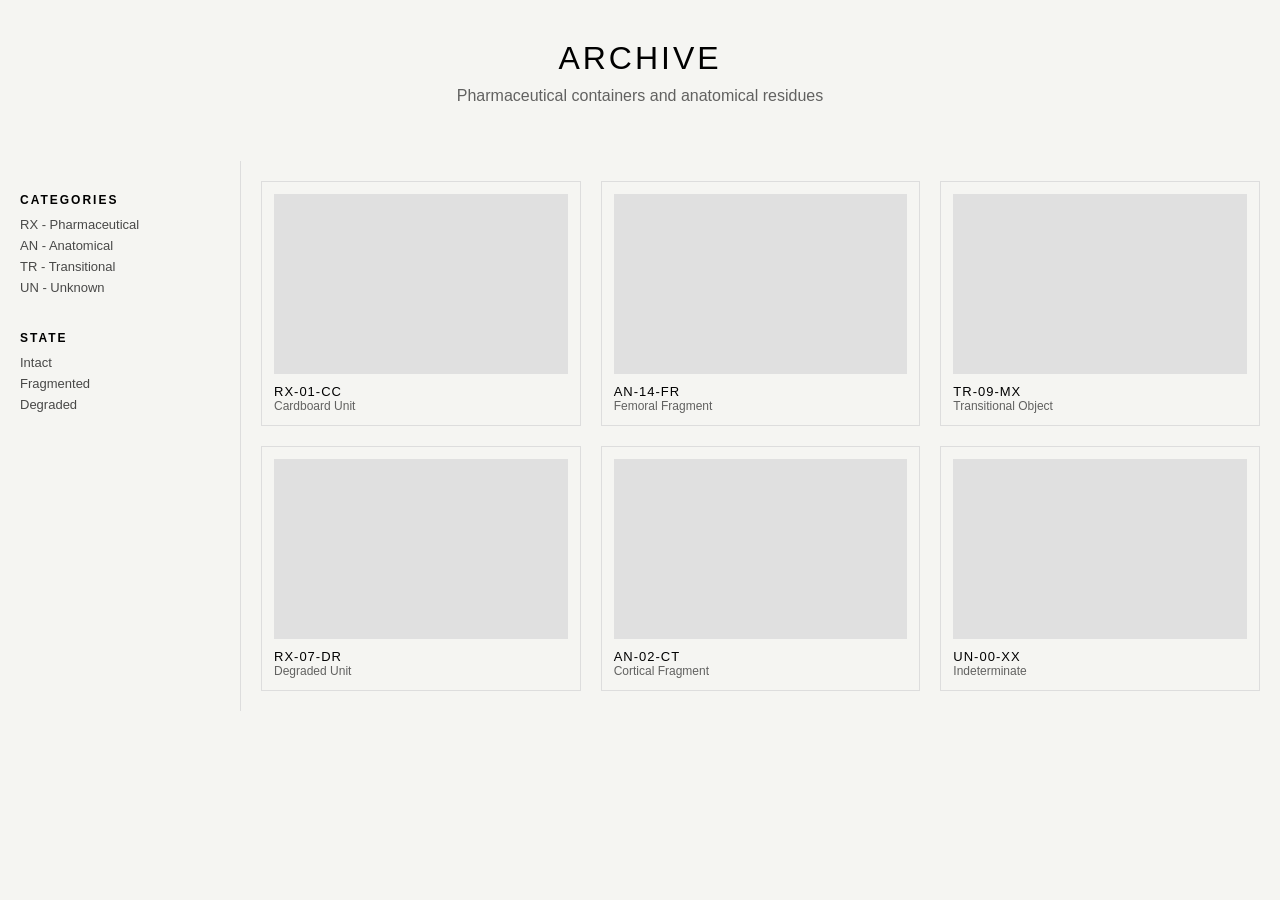
==== archive.html @ 958d3858 "Initial Commit" ====
<!DOCTYPE html>
<html>
<head>
  <title>Archive - From Cure to Containment</title>

  <style>
    body {
      margin: 0;
      font-family: Arial, sans-serif;
      background: #f5f5f2;
    }

    /* HEADER */
    .header {
      padding: 40px;
      text-align: center;
    }

    .header h1 {
      letter-spacing: 3px;
      font-weight: 300;
      margin: 0;
    }

    .header p {
      opacity: 0.6;
      margin-top: 10px;
    }

    /* LAYOUT */
    .container {
      display: flex;
    }

    /* SIDEBAR */
    .sidebar {
      width: 200px;
      padding: 20px;
      border-right: 1px solid #ddd;
    }

    .sidebar h3 {
      font-size: 12px;
      letter-spacing: 2px;
      margin-bottom: 10px;
    }

    .sidebar p {
      font-size: 13px;
      margin: 6px 0;
      opacity: 0.7;
    }

    /* GRID */
    .grid {
      flex: 1;
      display: grid;
      grid-template-columns: repeat(3, 1fr);
      gap: 20px;
      padding: 20px;
    }

    /* CARD */
    .card {
      border: 1px solid #ddd;
      padding: 12px;
      text-decoration: none;
      color: black;
      transition: 0.2s ease;
      background: #f5f5f2;
    }

    .card:hover {
      background: #000;
      color: #fff;
    }

    .img {
      width: 100%;
      height: 180px;
      background: #e0e0e0;
      margin-bottom: 10px;
    }

    .code {
      font-size: 13px;
      letter-spacing: 1px;
    }

    .label {
      font-size: 12px;
      opacity: 0.6;
    }

  </style>
</head>

<body>

  <!-- HEADER -->
  <div class="header">
    <h1>ARCHIVE</h1>
    <p>Pharmaceutical containers and anatomical residues</p>
  </div>

  <!-- MAIN LAYOUT -->
  <div class="container">

    <!-- SIDEBAR -->
    <div class="sidebar">
      <h3>CATEGORIES</h3>
      <p>RX - Pharmaceutical</p>
      <p>AN - Anatomical</p>
      <p>TR - Transitional</p>
      <p>UN - Unknown</p>

      <br>

      <h3>STATE</h3>
      <p>Intact</p>
      <p>Fragmented</p>
      <p>Degraded</p>
    </div>

    <!-- GRID -->
    <div class="grid">

      <a href="entry.html" class="card">
        <div class="img"></div>
        <div class="code">RX-01-CC</div>
        <div class="label">Cardboard Unit</div>
      </a>

      <a href="entry.html" class="card">
        <div class="img"></div>
        <div class="code">AN-14-FR</div>
        <div class="label">Femoral Fragment</div>
      </a>

      <a href="entry.html" class="card">
        <div class="img"></div>
        <div class="code">TR-09-MX</div>
        <div class="label">Transitional Object</div>
      </a>

      <a href="entry.html" class="card">
        <div class="img"></div>
        <div class="code">RX-07-DR</div>
        <div class="label">Degraded Unit</div>
      </a>

      <a href="entry.html" class="card">
        <div class="img"></div>
        <div class="code">AN-02-CT</div>
        <div class="label">Cortical Fragment</div>
      </a>

      <a href="entry.html" class="card">
        <div class="img"></div>
        <div class="code">UN-00-XX</div>
        <div class="label">Indeterminate</div>
      </a>

    </div>

  </div>

</body>
</html>
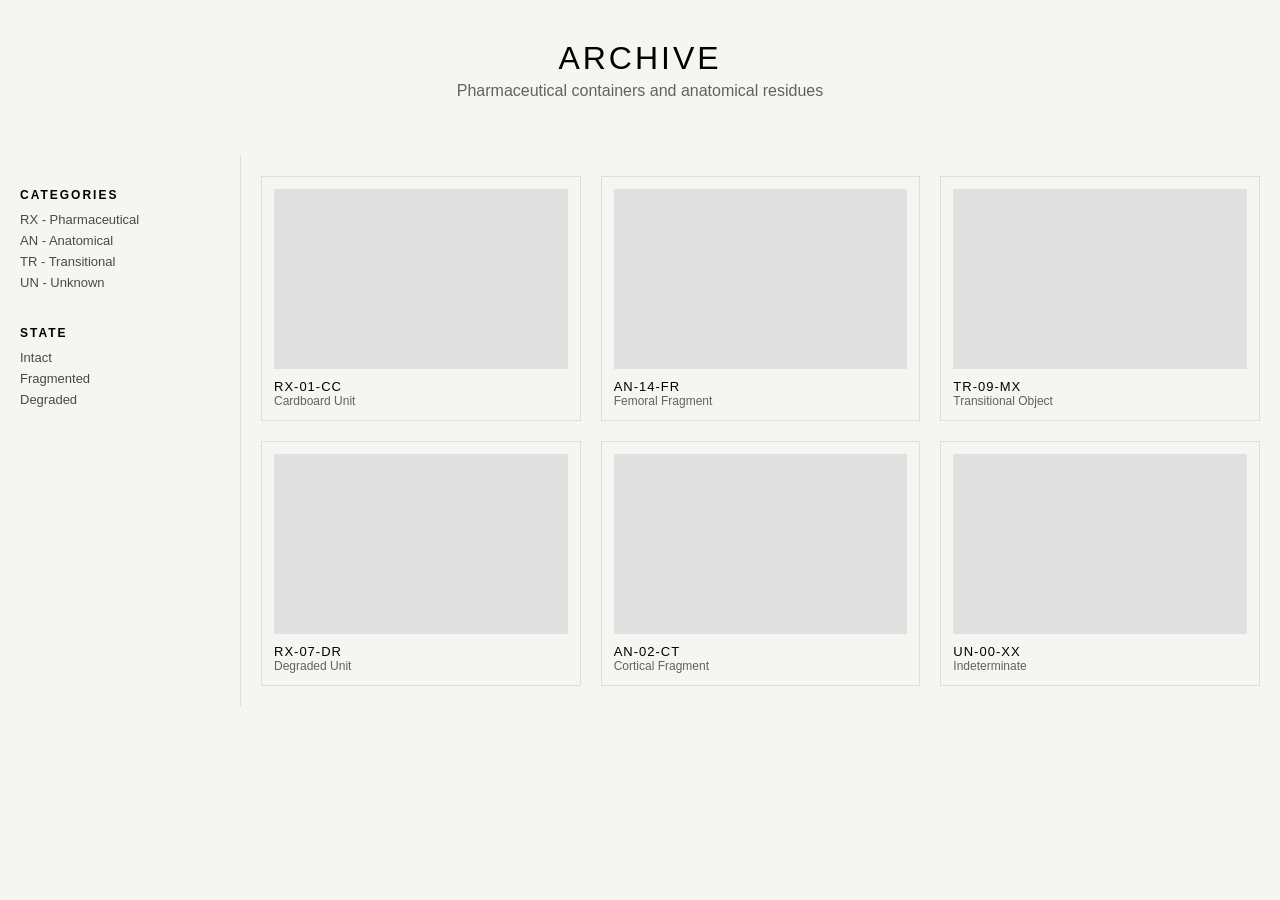
==== commit 75b15a1d: "Reduced margins" ====
--- a/archive.html
+++ b/archive.html
@@ -24,7 +24,7 @@
 
     .header p {
       opacity: 0.6;
-      margin-top: 10px;
+      margin-top: 5px;
     }
 
     /* LAYOUT */
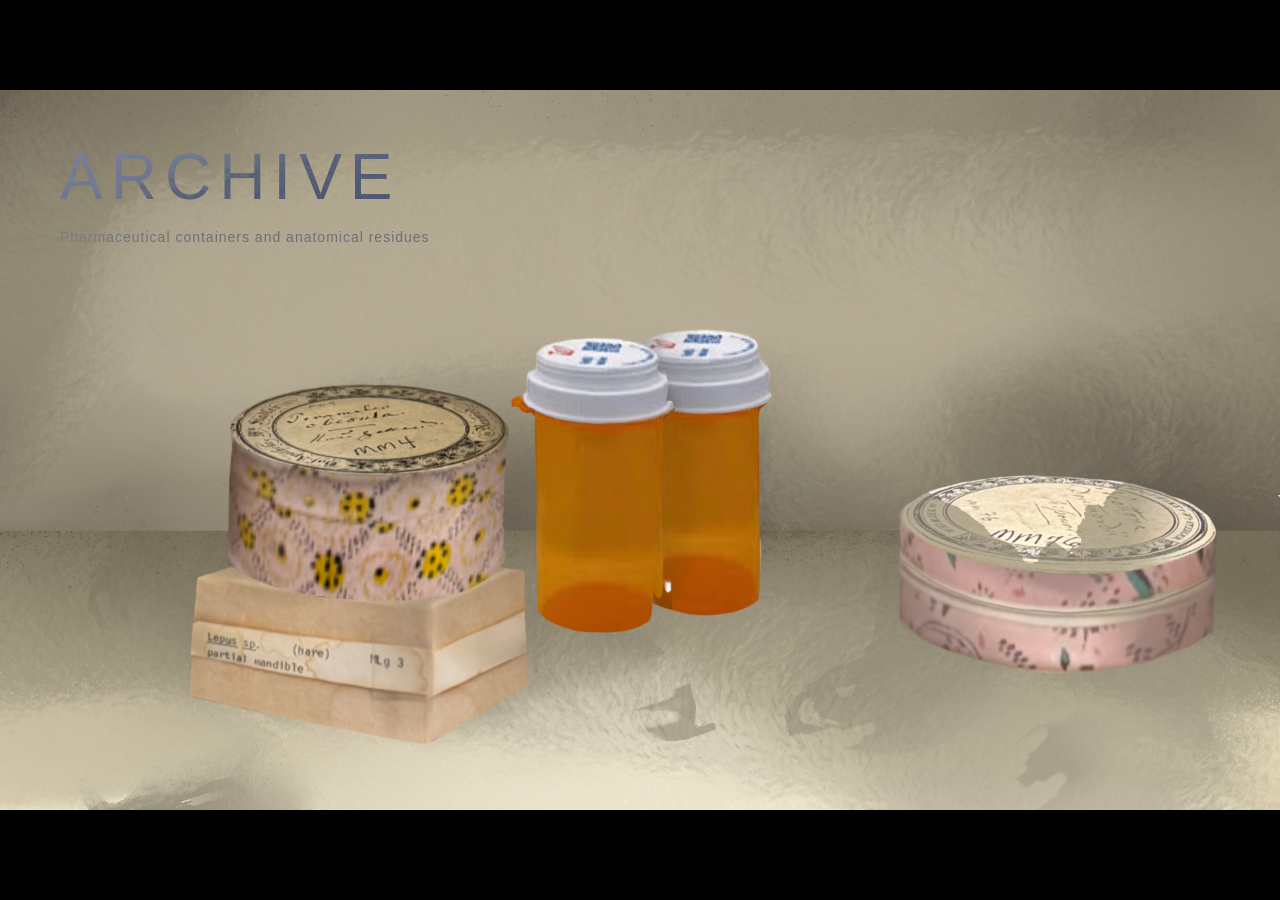
==== commit 15c58dfc: "a" ====
--- a/archive.html
+++ b/archive.html
@@ -1,95 +1,105 @@
 <!DOCTYPE html>
-<html>
+<html lang="en">
 <head>
   <title>Archive - From Cure to Containment</title>
 
   <style>
+
     body {
       margin: 0;
+      min-height: 100vh;
+      overflow: hidden;
       font-family: Arial, sans-serif;
-      background: #f5f5f2;
+      background: black;
+      display: flex;
+      align-items: center;
+      justify-content: center;
+    }
+
+    /*
+      Background JPG is 1920×1080 (16:9). Hotspots must live in the same box as
+      the photo so percentages track the image.
+
+      If the viewport is not 16:9, letterboxing avoids cropping the photo; if you
+      prefer edge-to-edge cropping instead, swap object-fit on .background to
+      cover and accept that hotspots need recalibration per breakpoint.
+    */
+    .container {
+      position: relative;
+      width: min(100vw, calc(100vh * 16 / 9));
+      height: min(100vh, calc(100vw * 9 / 16));
+      aspect-ratio: 16 / 9;
+    }
+
+    /* FULLSCREEN BACKGROUND */
+    .background {
+      width: 100%;
+      height: 100%;
+      object-fit: contain;
+      display: block;
+      pointer-events: none;
     }
 
     /* HEADER */
     .header {
-      padding: 40px;
-      text-align: center;
+      position: absolute;
+      top: 50px;
+      left: 60px;
+      z-index: 10;
+      pointer-events: auto;
+
+      color: white;
+      mix-blend-mode: difference;
     }
 
     .header h1 {
-      letter-spacing: 3px;
+      margin: 0;
+      font-size: 64px;
       font-weight: 300;
-      margin: 0;
+      letter-spacing: 8px;
     }
 
     .header p {
-      opacity: 0.6;
-      margin-top: 5px;
-    }
-
-    /* LAYOUT */
-    .container {
-      display: flex;
-    }
-
-    /* SIDEBAR */
-    .sidebar {
-      width: 200px;
-      padding: 20px;
-      border-right: 1px solid #ddd;
-    }
-
-    .sidebar h3 {
-      font-size: 12px;
-      letter-spacing: 2px;
-      margin-bottom: 10px;
-    }
-
-    .sidebar p {
-      font-size: 13px;
-      margin: 6px 0;
+      margin-top: 15px;
+      font-size: 14px;
       opacity: 0.7;
-    }
-
-    /* GRID */
-    .grid {
-      flex: 1;
-      display: grid;
-      grid-template-columns: repeat(3, 1fr);
-      gap: 20px;
-      padding: 20px;
-    }
-
-    /* CARD */
-    .card {
-      border: 1px solid #ddd;
-      padding: 12px;
-      text-decoration: none;
-      color: black;
-      transition: 0.2s ease;
-      background: #f5f5f2;
-    }
-
-    .card:hover {
-      background: #000;
-      color: #fff;
-    }
-
-    .img {
+      letter-spacing: 1px;
+    }
+
+    /*
+      PNGs are full-frame (same aspect as stage) with transparency; stack them
+      aligned to the photo. pointer-events: none — clicks are handled on .container
+      so we can pick the topmost opaque pixel across layers.
+    */
+    .entry-link {
+      position: absolute;
+      inset: 0;
+      display: block;
+      pointer-events: none;
+      z-index: 2;
+    }
+
+    .entry-link img {
       width: 100%;
-      height: 180px;
-      background: #e0e0e0;
-      margin-bottom: 10px;
-    }
-
-    .code {
-      font-size: 13px;
-      letter-spacing: 1px;
-    }
-
-    .label {
-      font-size: 12px;
-      opacity: 0.6;
+      height: 100%;
+      object-fit: contain;
+      display: block;
+      pointer-events: none;
+      transform-origin: center center;
+      transition: transform 0.22s ease;
+    }
+
+    .entry-link.entry-hot {
+      z-index: 3;
+    }
+
+    /* IMG_0096: scale on hover but keep paint order so layers above still cover it */
+    .entry-link.entry-hot.entry-link--no-hover-lift {
+      z-index: 2;
+    }
+
+    .entry-link.entry-hot img {
+      transform: scale(1.07);
     }
 
   </style>
@@ -97,73 +107,142 @@
 
 <body>
 
-  <!-- HEADER -->
-  <div class="header">
-    <h1>ARCHIVE</h1>
-    <p>Pharmaceutical containers and anatomical residues</p>
+  <div class="container" id="archive-stage">
+
+    <!-- BACKGROUND IMAGE -->
+    <img class="background"
+         src="IMG_0093.JPG"
+         alt="Archive Background">
+
+    <!-- HEADER -->
+    <div class="header">
+
+      <h1>ARCHIVE</h1>
+
+      <p>
+        Pharmaceutical containers and anatomical residues
+      </p>
+
+    </div>
+
+    <!-- Full-frame PNG overlays (same 16:9 canvas as background); order = paint order -->
+    <a href="entry1.html" class="entry-link">
+      <img src="IMG_0095.PNG" alt="RX-01">
+    </a>
+
+    <a href="entry2.html" class="entry-link entry-link--no-hover-lift">
+      <img src="IMG_0096.PNG" alt="AN-14">
+    </a>
+
+    <a href="entry3.html" class="entry-link">
+      <img src="IMG_0097.PNG" alt="TR-09">
+    </a>
+
+    <a href="entry4.html" class="entry-link">
+      <img src="IMG_0098.PNG" alt="RX-07">
+    </a>
+
   </div>
 
-  <!-- MAIN LAYOUT -->
-  <div class="container">
-
-    <!-- SIDEBAR -->
-    <div class="sidebar">
-      <h3>CATEGORIES</h3>
-      <p>RX - Pharmaceutical</p>
-      <p>AN - Anatomical</p>
-      <p>TR - Transitional</p>
-      <p>UN - Unknown</p>
-
-      <br>
-
-      <h3>STATE</h3>
-      <p>Intact</p>
-      <p>Fragmented</p>
-      <p>Degraded</p>
-    </div>
-
-    <!-- GRID -->
-    <div class="grid">
-
-      <a href="entry.html" class="card">
-        <div class="img"></div>
-        <div class="code">RX-01-CC</div>
-        <div class="label">Cardboard Unit</div>
-      </a>
-
-      <a href="entry.html" class="card">
-        <div class="img"></div>
-        <div class="code">AN-14-FR</div>
-        <div class="label">Femoral Fragment</div>
-      </a>
-
-      <a href="entry.html" class="card">
-        <div class="img"></div>
-        <div class="code">TR-09-MX</div>
-        <div class="label">Transitional Object</div>
-      </a>
-
-      <a href="entry.html" class="card">
-        <div class="img"></div>
-        <div class="code">RX-07-DR</div>
-        <div class="label">Degraded Unit</div>
-      </a>
-
-      <a href="entry.html" class="card">
-        <div class="img"></div>
-        <div class="code">AN-02-CT</div>
-        <div class="label">Cortical Fragment</div>
-      </a>
-
-      <a href="entry.html" class="card">
-        <div class="img"></div>
-        <div class="code">UN-00-XX</div>
-        <div class="label">Indeterminate</div>
-      </a>
-
-    </div>
-
-  </div>
+  <script>
+    (function () {
+      var stage = document.getElementById('archive-stage');
+      if (!stage) return;
+
+      var ALPHA_THRESHOLD = 10;
+
+      function ensureHitCanvas(img) {
+        if (img._hitCanvas && img._hitNaturalW === img.naturalWidth) return;
+        if (!img.complete || !img.naturalWidth) return;
+        var c = document.createElement('canvas');
+        c.width = img.naturalWidth;
+        c.height = img.naturalHeight;
+        var ctx = c.getContext('2d', { willReadFrequently: true });
+        ctx.drawImage(img, 0, 0);
+        img._hitCanvas = c;
+        img._hitNaturalW = img.naturalWidth;
+      }
+
+      function hitOpaque(img, clientX, clientY) {
+        try {
+          ensureHitCanvas(img);
+          if (!img._hitCanvas) return false;
+          var rect = img.getBoundingClientRect();
+          if (rect.width <= 0 || rect.height <= 0) return false;
+          var x = Math.floor((clientX - rect.left) * img.naturalWidth / rect.width);
+          var y = Math.floor((clientY - rect.top) * img.naturalHeight / rect.height);
+          if (x < 0 || y < 0 || x >= img.naturalWidth || y >= img.naturalHeight) return false;
+          var ctx = img._hitCanvas.getContext('2d', { willReadFrequently: true });
+          var a = ctx.getImageData(x, y, 1, 1).data[3];
+          return a >= ALPHA_THRESHOLD;
+        } catch (err) {
+          return false;
+        }
+      }
+
+      function anchorsTopFirst() {
+        return [].slice.call(stage.querySelectorAll('.entry-link'));
+      }
+
+      function pickAnchor(clientX, clientY) {
+        var list = anchorsTopFirst();
+        for (var i = list.length - 1; i >= 0; i--) {
+          var img = list[i].querySelector('img');
+          if (img && hitOpaque(img, clientX, clientY)) return list[i];
+        }
+        return null;
+      }
+
+      stage.querySelectorAll('.entry-link img').forEach(function (img) {
+        function refreshHitMap() {
+          img._hitCanvas = null;
+          ensureHitCanvas(img);
+        }
+        img.addEventListener('load', refreshHitMap);
+        if (img.complete) refreshHitMap();
+      });
+
+      stage.addEventListener('click', function (e) {
+        if (e.target.closest && e.target.closest('.header')) return;
+        var picked = pickAnchor(e.clientX, e.clientY);
+        if (!picked) return;
+        e.preventDefault();
+        window.location.href = picked.href;
+      });
+
+      stage.addEventListener('auxclick', function (e) {
+        if (e.button !== 1) return;
+        if (e.target.closest && e.target.closest('.header')) return;
+        var picked = pickAnchor(e.clientX, e.clientY);
+        if (!picked) {
+          e.preventDefault();
+          return;
+        }
+        e.preventDefault();
+        window.open(picked.href, '_blank');
+      });
+
+      var lastHot = null;
+      stage.addEventListener('mousemove', function (e) {
+        if (e.target.closest && e.target.closest('.header')) {
+          if (lastHot) lastHot.classList.remove('entry-hot');
+          lastHot = null;
+          stage.style.cursor = '';
+          return;
+        }
+        var picked = pickAnchor(e.clientX, e.clientY);
+        if (lastHot) lastHot.classList.remove('entry-hot');
+        lastHot = picked;
+        if (picked) picked.classList.add('entry-hot');
+        stage.style.cursor = picked ? 'pointer' : 'default';
+      });
+      stage.addEventListener('mouseleave', function () {
+        if (lastHot) lastHot.classList.remove('entry-hot');
+        lastHot = null;
+        stage.style.cursor = '';
+      });
+    })();
+  </script>
 
 </body>
 </html>
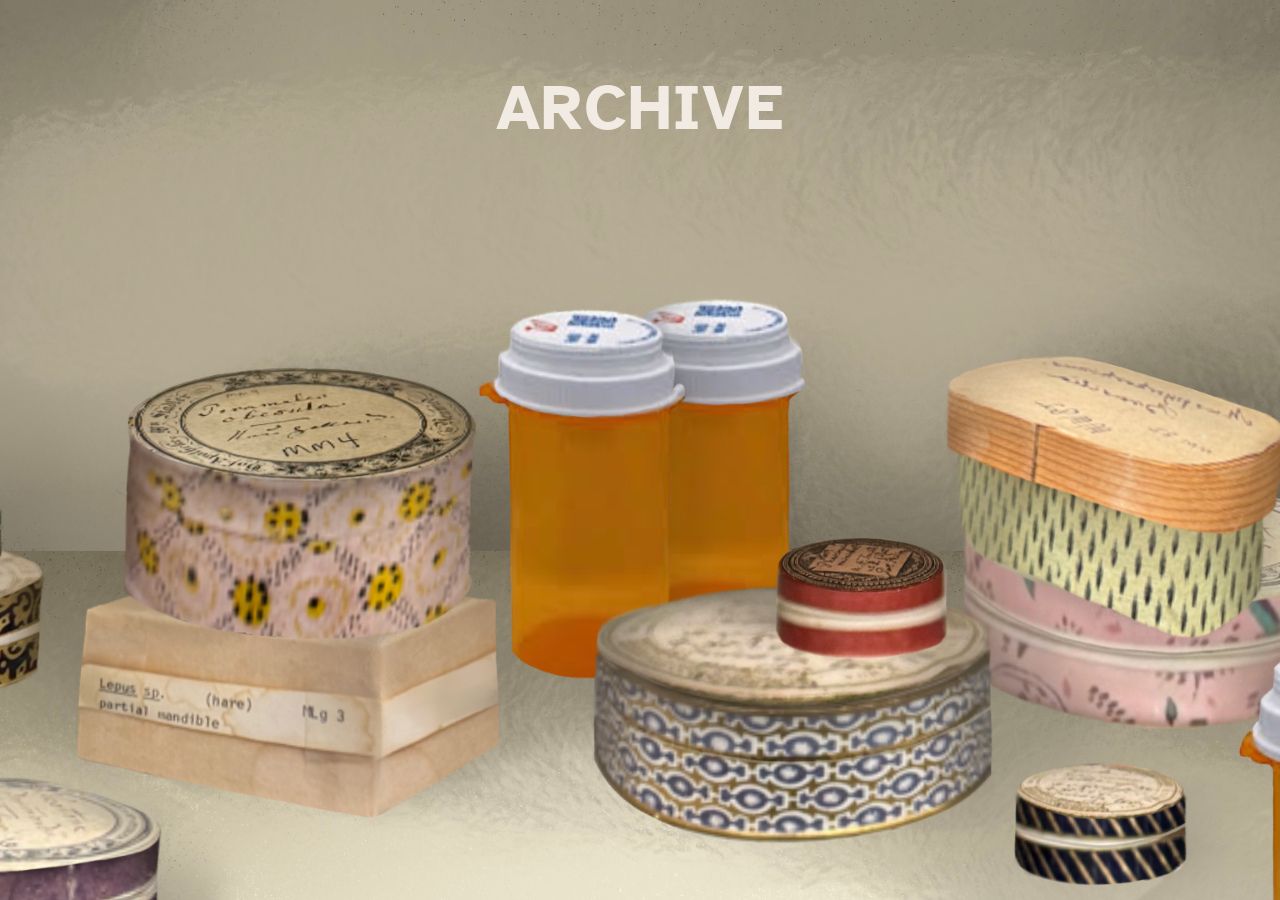
==== commit 69f74b9e: "s" ====
--- a/archive.html
+++ b/archive.html
@@ -2,6 +2,7 @@
 <html lang="en">
 <head>
   <title>Archive - From Cure to Containment</title>
+  <link href="https://fonts.googleapis.com/css2?family=Atkinson+Hyperlegible:wght@400;700&display=swap" rel="stylesheet">
 
   <style>
 
@@ -9,7 +10,7 @@
       margin: 0;
       min-height: 100vh;
       overflow: hidden;
-      font-family: Arial, sans-serif;
+      font-family: 'Atkinson Hyperlegible', sans-serif;
       background: black;
       display: flex;
       align-items: center;
@@ -17,25 +18,21 @@
     }
 
     /*
-      Background JPG is 1920×1080 (16:9). Hotspots must live in the same box as
-      the photo so percentages track the image.
-
-      If the viewport is not 16:9, letterboxing avoids cropping the photo; if you
-      prefer edge-to-edge cropping instead, swap object-fit on .background to
-      cover and accept that hotspots need recalibration per breakpoint.
+      Stage fills the viewport; background and PNG overlays use the same
+      object-fit/object-position so pixels stay aligned for alpha hit-testing.
     */
     .container {
       position: relative;
-      width: min(100vw, calc(100vh * 16 / 9));
-      height: min(100vh, calc(100vw * 9 / 16));
-      aspect-ratio: 16 / 9;
+      width: 100vw;
+      height: 100vh;
     }
 
     /* FULLSCREEN BACKGROUND */
     .background {
       width: 100%;
       height: 100%;
-      object-fit: contain;
+      object-fit: cover;
+      object-position: center;
       display: block;
       pointer-events: none;
     }
@@ -43,33 +40,30 @@
     /* HEADER */
     .header {
       position: absolute;
-      top: 50px;
-      left: 60px;
+      left: 50%;
+      top: 0;
+      transform: translateX(-50%);
+      padding-top: calc(clamp(32px, 5vh, 56px) + 23px);
       z-index: 10;
       pointer-events: auto;
-
-      color: white;
-      mix-blend-mode: difference;
+      text-align: center;
+      max-width: min(90vw, 36rem);
+
+      color: #f2ebe3;
     }
 
     .header h1 {
       margin: 0;
-      font-size: 64px;
-      font-weight: 300;
-      letter-spacing: 8px;
-    }
-
-    .header p {
-      margin-top: 15px;
-      font-size: 14px;
-      opacity: 0.7;
-      letter-spacing: 1px;
+      font-size: clamp(40px, 6vw, 64px);
+      font-weight: 700;
+      letter-spacing: 0.02em;
+      color: #f2ebe3;
     }
 
     /*
-      PNGs are full-frame (same aspect as stage) with transparency; stack them
-      aligned to the photo. pointer-events: none — clicks are handled on .container
-      so we can pick the topmost opaque pixel across layers.
+      PNGs are full-frame with transparency; stack them aligned to the photo.
+      pointer-events: none — clicks are handled on .container so we can pick
+      the topmost opaque pixel across layers.
     */
     .entry-link {
       position: absolute;
@@ -82,19 +76,16 @@
     .entry-link img {
       width: 100%;
       height: 100%;
-      object-fit: contain;
+      object-fit: cover;
+      object-position: center;
       display: block;
       pointer-events: none;
       transform-origin: center center;
       transition: transform 0.22s ease;
     }
 
+    /* Keep original layer order even while hovered */
     .entry-link.entry-hot {
-      z-index: 3;
-    }
-
-    /* IMG_0096: scale on hover but keep paint order so layers above still cover it */
-    .entry-link.entry-hot.entry-link--no-hover-lift {
       z-index: 2;
     }
 
@@ -119,28 +110,78 @@
 
       <h1>ARCHIVE</h1>
 
-      <p>
-        Pharmaceutical containers and anatomical residues
-      </p>
-
     </div>
 
     <!-- Full-frame PNG overlays (same 16:9 canvas as background); order = paint order -->
-    <a href="entry1.html" class="entry-link">
-      <img src="IMG_0095.PNG" alt="RX-01">
-    </a>
-
-    <a href="entry2.html" class="entry-link entry-link--no-hover-lift">
-      <img src="IMG_0096.PNG" alt="AN-14">
-    </a>
-
-    <a href="entry3.html" class="entry-link">
-      <img src="IMG_0097.PNG" alt="TR-09">
-    </a>
-
-    <a href="entry4.html" class="entry-link">
-      <img src="IMG_0098.PNG" alt="RX-07">
-    </a>
+    <a href="entry.html?id=A0112" class="entry-link">
+      <img src="IMG_0112.PNG" alt="A0112">
+    </a>
+    
+    <a href="entry.html?id=A0111" class="entry-link">
+      <img src="IMG_0111.PNG" alt="A0111">
+    </a>
+
+    <div class="entry-link entry-link--no-hover-lift">
+      <img src="IMG_0096.PNG" alt="A0096">
+    </div>
+
+    <a href="entry.html?id=A0097" class="entry-link">
+      <img src="IMG_0097.PNG" alt="A0097">
+    </a>
+
+    <div class="entry-link entry-link--no-hover-lift">
+      <img src="IMG_0098.PNG" alt="A0098">
+    </div>
+
+    <a href="entry.html?id=A0099" class="entry-link">
+      <img src="IMG_0099.PNG" alt="A0099">
+    </a>
+
+    <div class="entry-link entry-link--no-hover-lift">
+      <img src="IMG_0100.PNG" alt="A0100">
+    </div>
+    <!-- <a href="entry.html" class="entry-link entry-link--no-hover-lift">
+      <img src="IMG_0100.PNG" alt="AN-14">
+    </a> -->
+
+    <div class="entry-link entry-link--no-hover-lift">
+      <img src="IMG_0101.PNG" alt="A0101">
+    </div>
+    <!-- <a href="entry.html" class="entry-link">
+      <img src="IMG_0101.PNG" alt="TR-09">
+    </a> -->
+
+    <div class="entry-link entry-link--no-hover-lift">
+      <img src="IMG_0102.PNG" alt="A0102">
+    </div>
+    <!-- <a href="entry.html" class="entry-link">
+      <img src="IMG_0102.PNG" alt="RX-07">
+    </a> -->
+
+    <div class="entry-link entry-link--no-hover-lift">
+      <img src="IMG_0103.PNG" alt="A0103">
+    </div>
+    <!-- <a href="entry.html" class="entry-link entry-link--no-hover-lift">
+      <img src="IMG_0103.PNG" alt="AN-14">
+    </a> -->
+
+    <a href="entry.html?id=A0104" class="entry-link">
+      <img src="IMG_0104.PNG" alt="A0104">
+    </a>
+
+    <div class="entry-link entry-link--no-hover-lift">
+      <img src="IMG_0105.PNG" alt="A0105">
+    </div>
+    <!-- <a href="entry.html" class="entry-link">
+      <img src="IMG_0105.PNG" alt="RX-07">
+    </a> -->
+
+    <div class="entry-link entry-link--no-hover-lift">
+      <img src="IMG_0106.PNG" alt="A0106">
+    </div>
+    <!-- <a href="entry.html" class="entry-link">
+      <img src="IMG_0106.PNG" alt="RX-07">
+    </a> -->
 
   </div>
 
@@ -180,15 +221,17 @@
         }
       }
 
-      function anchorsTopFirst() {
-        return [].slice.call(stage.querySelectorAll('.entry-link'));
+      function entryImagesTopFirst() {
+        return [].slice.call(stage.querySelectorAll('.entry-link img'));
       }
 
       function pickAnchor(clientX, clientY) {
-        var list = anchorsTopFirst();
+        var list = entryImagesTopFirst();
         for (var i = list.length - 1; i >= 0; i--) {
-          var img = list[i].querySelector('img');
-          if (img && hitOpaque(img, clientX, clientY)) return list[i];
+          var img = list[i];
+          if (!hitOpaque(img, clientX, clientY)) continue;
+          var anchor = img.closest('a.entry-link');
+          return anchor || null;
         }
         return null;
       }
